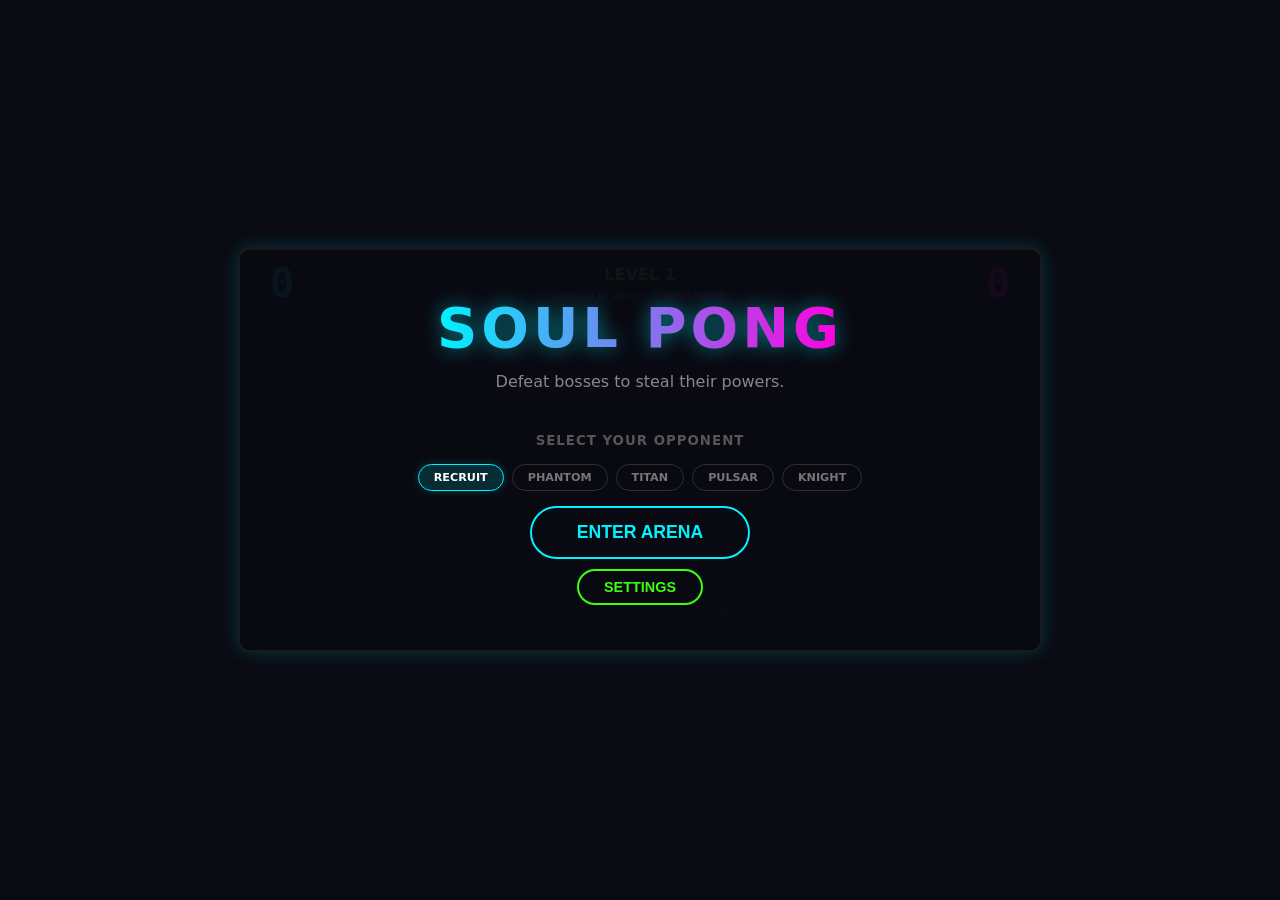
==== index.html @ a4e3a5d9 "fix: Correct unlock tiering, add homing to boss lasers, remove Gaismagorm from menu" ====
<!DOCTYPE html>
<html lang="en">
<head>
    <meta charset="UTF-8">
    <meta name="viewport" content="width=device-width, initial-scale=1.0, maximum-scale=1.0, user-scalable=no">
    <title>Neon Pong: Soul Quest</title>
    <link rel="stylesheet" href="style.css">
</head>
<body>

    <div id="game-container">
        <div id="stats-bar">
            <div class="score" style="color: var(--neon-blue)" id="p-score">0</div>
            <div id="level-info">
                <div id="level-display" style="color: var(--neon-green); font-weight: bold; text-transform: uppercase;">LEVEL 1</div>
                <div style="display: flex; gap: 8px; justify-content: center;">
                    <button class="pause-hint" onclick="togglePause()">press p to pause</button>
                    <span style="color:#444; font-size:0.7rem;">|</span>
                    <button class="pause-hint" style="color: var(--neon-pink)" onclick="toggleMuteMusic()" id="mute-btn">mute music</button>
                </div>
            </div>
            <div class="score" style="color: var(--neon-pink)" id="a-score">0</div>
        </div>

        <div id="boss-charge-bar"><div id="boss-charge-fill"></div></div>

        <div id="banner">
            <h1 id="banner-title" style="font-size: 3rem;">LEVEL UP</h1>
            <p id="banner-subtitle" style="color: var(--neon-yellow); font-weight: bold; text-transform: uppercase; letter-spacing: 1px;"></p>
        </div>

        <!-- Ability slot layout swapped to match updated Phantom (Level 2) and Titan (Level 3) progression -->
        <div id="ability-bar">
            <div id="slot-0" class="ability-slot">
                <div id="fill-0" class="cooldown-fill"></div>
                <span style="z-index: 2">E</span>
                <small style="z-index: 2">DASH</small>
                <div id="cd-text-0" style="position: absolute; top:0; left:0; width:100%; height:100%; z-index: 3; font-weight: bold; font-size: 0.85rem; color: var(--neon-yellow); display: none; background: rgba(0,0,0,0.75); align-items: center; justify-content: center;"></div>
            </div>
            <div id="slot-1" class="ability-slot">
                <div id="fill-1" class="cooldown-fill"></div>
                <span style="z-index: 2">Q</span>
                <small style="z-index: 2">BLINK</small>
                <div id="cd-text-1" style="position: absolute; top:0; left:0; width:100%; height:100%; z-index: 3; font-weight: bold; font-size: 0.85rem; color: var(--neon-yellow); display: none; background: rgba(0,0,0,0.75); align-items: center; justify-content: center;"></div>
            </div>
            <div id="slot-2" class="ability-slot">
                <div id="fill-2" class="cooldown-fill"></div>
                <span style="z-index: 2">SPACE</span>
                <small style="z-index: 2">SHIELD</small>
                <div id="cd-text-2" style="position: absolute; top:0; left:0; width:100%; height:100%; z-index: 3; font-weight: bold; font-size: 0.85rem; color: var(--neon-yellow); display: none; background: rgba(0,0,0,0.75); align-items: center; justify-content: center;"></div>
            </div>
            <div id="slot-3" class="ability-slot">
                <div id="fill-3" class="cooldown-fill"></div>
                <span style="z-index: 2">SHIFT</span>
                <small style="z-index: 2">CHRONO</small>
                <div id="cd-text-3" style="position: absolute; top:0; left:0; width:100%; height:100%; z-index: 3; font-weight: bold; font-size: 0.85rem; color: var(--neon-yellow); display: none; background: rgba(0,0,0,0.75); align-items: center; justify-content: center;"></div>
            </div>
            <div id="slot-4" class="ability-slot">
                <div id="fill-4" class="cooldown-fill"></div>
                <span style="z-index: 2">?</span>
                <small style="z-index: 2">???</small>
                <div id="cd-text-4" style="position: absolute; top:0; left:0; width:100%; height:100%; z-index: 3; font-weight: bold; font-size: 0.85rem; color: var(--neon-yellow); display: none; background: rgba(0,0,0,0.75); align-items: center; justify-content: center;"></div>
            </div>
        </div>

        <div id="start-screen" class="ui-overlay">
            <h1>SOUL PONG</h1>
            <p style="color: #888; margin-top: 10px; max-width: 400px; line-height: 1.5;">Defeat bosses to steal their powers.</p>
            
            <div style="margin-top: 20px;">
                <small style="color: #555; text-transform: uppercase; letter-spacing: 1px; font-weight: bold;">Select Your Opponent</small>
                <div class="selector-container" id="start-boss-chips">
                    <div class="level-chip active" onclick="setStartingLevel(1, this)">Recruit</div>
                    <div class="level-chip" onclick="setStartingLevel(2, this)">Phantom</div>
                    <div class="level-chip" onclick="setStartingLevel(3, this)">Titan</div>
                    <div class="level-chip" onclick="setStartingLevel(4, this)">Pulsar</div>
                    <div class="level-chip" onclick="setStartingLevel(5, this)">Knight</div>
                </div>
            </div>

            <button onclick="startGame()">Enter Arena</button>
            <button class="secondary-btn" onclick="showSettings()">Settings</button>
        </div>

        <div id="settings-screen" class="ui-overlay hidden">
            <div class="settings-modal">
                <h1 style="font-size: 1.5rem; color: var(--neon-green);">Arena Config</h1>
                
                <div class="setting-row">
                    <label>Challenge Boss:</label>
                    <select id="setting-start-level" onchange="syncLevelSelector(this.value)">
                        <option value="1">The Recruit</option>
                        <option value="2">The Phantom</option>
                        <option value="3">The Titan</option>
                        <option value="4">The Pulsar</option>
                        <option value="5">The Knight</option>
                    </select>
                </div>

                <div class="setting-row"><label>Points to Level Up:</label><input type="number" id="pts-input" value="5" min="1" max="50"></div>
                <div class="setting-desc" style="font-size: 0.7rem; color: #666; margin-top: 10px;">Performance Tuning:</div>
                <div class="setting-row"><label>Dash Speed Mult:</label><input type="range" id="dash-range" min="1.1" max="5.0" step="0.05" value="1.75"><span id="dash-val" style="width: 40px; font-size: 0.8rem;">1.75x</span></div>
                <div class="setting-desc" style="font-size: 0.7rem; color: #666; margin-top: 10px;">Boss Stats Multipliers:</div>
                <div class="setting-row"><label>Boss AI Difficulty:</label><input type="range" id="diff-range" min="0.5" max="3.0" step="0.1" value="1.0"><span id="diff-val" style="width: 30px; font-size: 0.8rem;">1.0</span></div>
                <div class="setting-row"><label>Boss Size Scale:</label><input type="range" id="size-range" min="0.5" max="2.0" step="0.1" value="1.0"><span id="size-val" style="width: 30px; font-size: 0.8rem;">1.0</span></div>
                <div class="setting-row"><label>Base Ball Speed:</label><input type="number" id="ball-speed-input" value="12" step="0.5" min="4"></div>
                
                <p style="font-size: 0.8rem; color: #555; margin-top: 10px;">Win Score: <span id="win-score-preview">25</span></p>
                <button onclick="saveSettings()">Save & Close</button>
            </div>
        </div>

        <div id="pause-screen" class="ui-overlay hidden">
            <h1>PAUSED</h1>
            <button onclick="togglePause()">Resume</button>
            <button class="secondary-btn" onclick="showSettings()">Settings</button>
            <button class="secondary-btn restart-btn" onclick="startGame()">Restart Arena</button>
        </div>

        <div id="game-over-screen" class="ui-overlay hidden">
            <h1 id="win-status">VICTORY</h1>
            <button onclick="startGame()">Play Again</button>
        </div>

        <canvas id="pong" width="1200" height="600"></canvas>
    </div>

    <script src="game.js"></script>
</body>
</html>
---- style.css ----
:root {
            --neon-blue: #00f2ff;
            --neon-pink: #ff00de;
            --neon-green: #39ff14;
            --neon-yellow: #fff01f;
            --primordial-red: #ff2e2e;
            --abyssal-purple: #6a00ff;
            --bg-dark: #0a0a12;
        }

        body {
            margin: 0;
            padding: 0;
            display: flex;
            justify-content: center;
            align-items: center;
            height: 100vh;
            background-color: var(--bg-dark);
            color: white;
            font-family: 'Segoe UI', system-ui, -apple-system, sans-serif;
            overflow: hidden;
            touch-action: none;
        }

        #game-container {
            position: relative;
            width: 95vw;
            max-width: 800px;
            aspect-ratio: 2 / 1;
            border: 2px solid rgba(255, 255, 255, 0.1);
            box-shadow: 0 0 20px rgba(0, 242, 255, 0.2);
            border-radius: 12px;
            overflow: hidden;
            background: #000;
            /* Transition only style effects to prevent canvas measurement glitches */
            transition: box-shadow 0.5s ease, border-color 0.5s ease;
        }

        canvas {
            display: block;
            width: 100%;
            height: 100%;
        }

        .ui-overlay {
            position: absolute;
            top: 0; left: 0; width: 100%; height: 100%;
            display: flex; flex-direction: column; justify-content: center; align-items: center;
            background: rgba(10, 10, 18, 0.95);
            z-index: 100;
            text-align: center;
        }

        .hidden { display: none !important; }

        h1 {
            font-size: clamp(1.5rem, 6vw, 3.5rem);
            margin: 0;
            text-transform: uppercase;
            letter-spacing: 4px;
            background: linear-gradient(to right, var(--neon-blue), var(--neon-pink));
            -webkit-background-clip: text;
            -webkit-text-fill-color: transparent;
            filter: drop-shadow(0 0 10px rgba(0, 242, 255, 0.5));
        }

        button {
            margin-top: 15px;
            padding: 14px 45px;
            font-size: 1.1rem;
            background: transparent;
            color: var(--neon-blue);
            border: 2px solid var(--neon-blue);
            border-radius: 50px;
            cursor: pointer;
            text-transform: uppercase;
            font-weight: bold;
            transition: all 0.3s ease;
        }

        button:hover {
            background: var(--neon-blue);
            color: var(--bg-dark);
            box-shadow: 0 0 20px var(--neon-blue);
        }

        .secondary-btn {
            margin-top: 10px;
            padding: 8px 25px;
            font-size: 0.9rem;
            border-color: var(--neon-green);
            color: var(--neon-green);
        }

        .secondary-btn:hover {
            background: var(--neon-green);
            color: black;
            box-shadow: 0 0 20px var(--neon-green);
        }

        .restart-btn {
            border-color: var(--primordial-red);
            color: var(--primordial-red);
        }

        #stats-bar {
            position: absolute;
            top: 10px; width: 100%;
            display: flex; justify-content: space-between;
            align-items: center;
            padding: 0 30px; box-sizing: border-box;
            z-index: 5;
        }

        .score { font-size: 2.5rem; font-weight: 900; font-family: monospace; pointer-events: none; }
        #level-info { text-align: center; pointer-events: none; }

        .pause-hint {
            background: none;
            border: none;
            color: #666;
            font-size: 0.7rem;
            text-transform: lowercase;
            cursor: pointer;
            padding: 0;
            margin-top: 5px;
            display: inline-block;
            pointer-events: all;
            transition: color 0.2s;
        }
        .pause-hint:hover { color: #999; }

        #ability-bar {
            position: absolute;
            bottom: 15px; width: 100%;
            display: flex; justify-content: center; gap: 15px;
            z-index: 5;
            pointer-events: none;
        }

        .ability-slot {
            width: 55px; height: 55px;
            background: rgba(0, 0, 0, 0.7);
            border: 2px solid rgba(255, 255, 255, 0.05);
            border-radius: 10px;
            position: relative;
            display: flex; flex-direction: column; align-items: center; justify-content: center;
            font-size: 0.65rem; color: rgba(255, 255, 255, 0.2);
            overflow: hidden;
            transition: all 0.3s;
            pointer-events: all;
        }

        .unlocked { border-color: var(--neon-blue); color: white; }
        .cooldown-fill {
            position: absolute; bottom: 0; left: 0; width: 100%;
            background: rgba(0, 242, 255, 0.4);
            height: 0%; transition: height 0.1s linear;
        }
        .active-glow { background: var(--neon-blue) !important; color: black !important; box-shadow: 0 0 20px var(--neon-blue); }

        #boss-charge-bar {
            position: absolute;
            top: 65px; right: 30px;
            width: 100px; height: 8px;
            background: rgba(255,255,255,0.1);
            border: 1px solid rgba(255,255,255,0.2);
            border-radius: 10px;
            display: none;
        }
        #boss-charge-fill {
            height: 100%; width: 0%;
            background: var(--primordial-red);
            border-radius: 10px;
            box-shadow: 0 0 10px var(--primordial-red);
            transition: width 0.3s ease;
        }

        .settings-modal {
            background: rgba(10, 10, 18, 0.95);
            border: 2px solid var(--neon-green);
            padding: 20px;
            border-radius: 15px;
            width: 90%;
            max-width: 450px;
            max-height: 85vh;
            overflow-y: auto;
        }

        .setting-row {
            display: flex;
            justify-content: space-between;
            align-items: center;
            margin: 12px 0;
            width: 100%;
        }

        .setting-row input, .setting-row select {
            width: 120px;
            background: #000;
            border: 1px solid var(--neon-green);
            color: white;
            padding: 5px;
            border-radius: 5px;
            text-align: center;
        }
        .setting-row input[type="range"] { width: 120px; }

        .selector-container {
            display: flex;
            gap: 8px;
            margin-top: 15px;
            flex-wrap: wrap;
            justify-content: center;
        }
        .level-chip {
            padding: 6px 15px;
            border: 1px solid rgba(255,255,255,0.15);
            border-radius: 20px;
            font-size: 0.7rem;
            cursor: pointer;
            transition: all 0.2s;
            color: #777;
            text-transform: uppercase;
            font-weight: bold;
        }
        .level-chip.active {
            border-color: var(--neon-blue);
            color: white;
            background: rgba(0, 242, 255, 0.15);
            box-shadow: 0 0 10px rgba(0, 242, 255, 0.2);
        }

        #banner {
            position: absolute;
            top: 35%;
            width: 100%;
            text-align: center;
            pointer-events: none;
            z-index: 50;
            transform: scale(0.8);
            opacity: 0;
            transition: all 0.5s cubic-bezier(0.175, 0.885, 0.32, 1.275);
        }
        .show-banner {
            transform: scale(1.1) !important;
            opacity: 1 !important;
        }

        /* Mobile Optimization */
        @media screen and (orientation: portrait) and (max-width: 900px) {
            #game-container {
                transform: rotate(-90deg);
                transform-origin: center center;
                width: 95vh;
                height: auto;
                aspect-ratio: 2 / 1;
                max-width: none;
            }
            .settings-modal {
                max-height: 80vw;
            }
        }
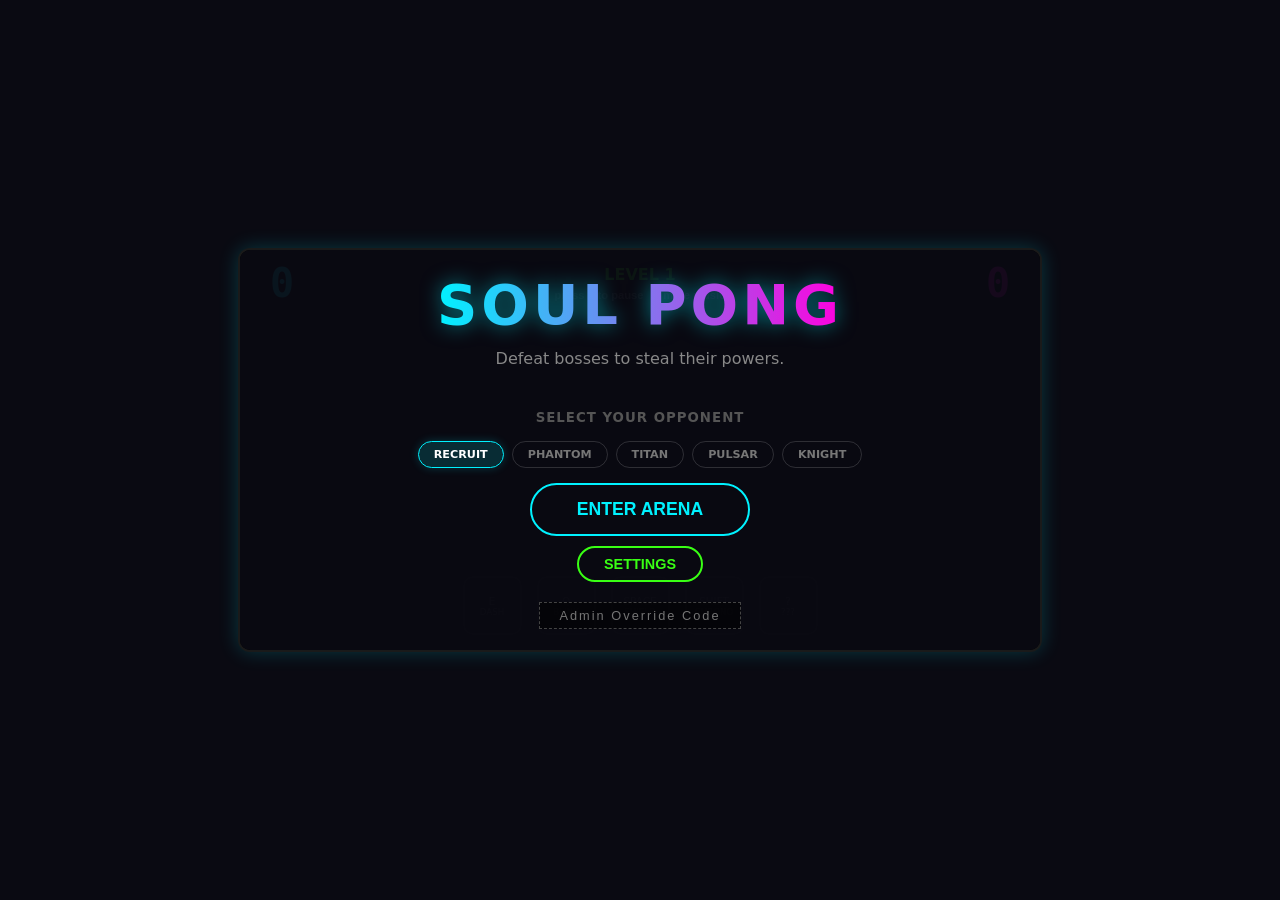
==== commit 4da30375: "feat: Add visible Admin Override Code input field to start screen" ====
--- a/index.html
+++ b/index.html
@@ -75,11 +75,15 @@
                     <div class="level-chip" onclick="setStartingLevel(3, this)">Titan</div>
                     <div class="level-chip" onclick="setStartingLevel(4, this)">Pulsar</div>
                     <div class="level-chip" onclick="setStartingLevel(5, this)">Knight</div>
+                    <div class="level-chip" id="secret-boss-chip" style="display: none; color: var(--abyssal-purple); border-color: var(--abyssal-purple); box-shadow: 0 0 10px var(--abyssal-purple);" onclick="setStartingLevel(6, this)">Admin Pass</div>
                 </div>
             </div>
 
             <button onclick="startGame()">Enter Arena</button>
             <button class="secondary-btn" onclick="showSettings()">Settings</button>
+            <div style="margin-top: 20px;">
+                <input type="password" id="secret-password-input" placeholder="Admin Override Code" style="background: rgba(0,0,0,0.5); border: 1px dashed #444; color: var(--abyssal-purple); padding: 5px 10px; outline: none; text-align: center; font-size: 0.8rem; letter-spacing: 2px; width: 180px; transition: 0.3s;" onfocus="this.style.borderColor='var(--abyssal-purple)'; this.style.boxShadow='0 0 5px var(--abyssal-purple)'" onblur="this.style.borderColor='#444'; this.style.boxShadow='none'">
+            </div>
         </div>
 
         <div id="settings-screen" class="ui-overlay hidden">
@@ -94,6 +98,7 @@
                         <option value="3">The Titan</option>
                         <option value="4">The Pulsar</option>
                         <option value="5">The Knight</option>
+                        <option value="6" id="secret-boss-option" style="display: none;">Admin Pass</option>
                     </select>
                 </div>
 
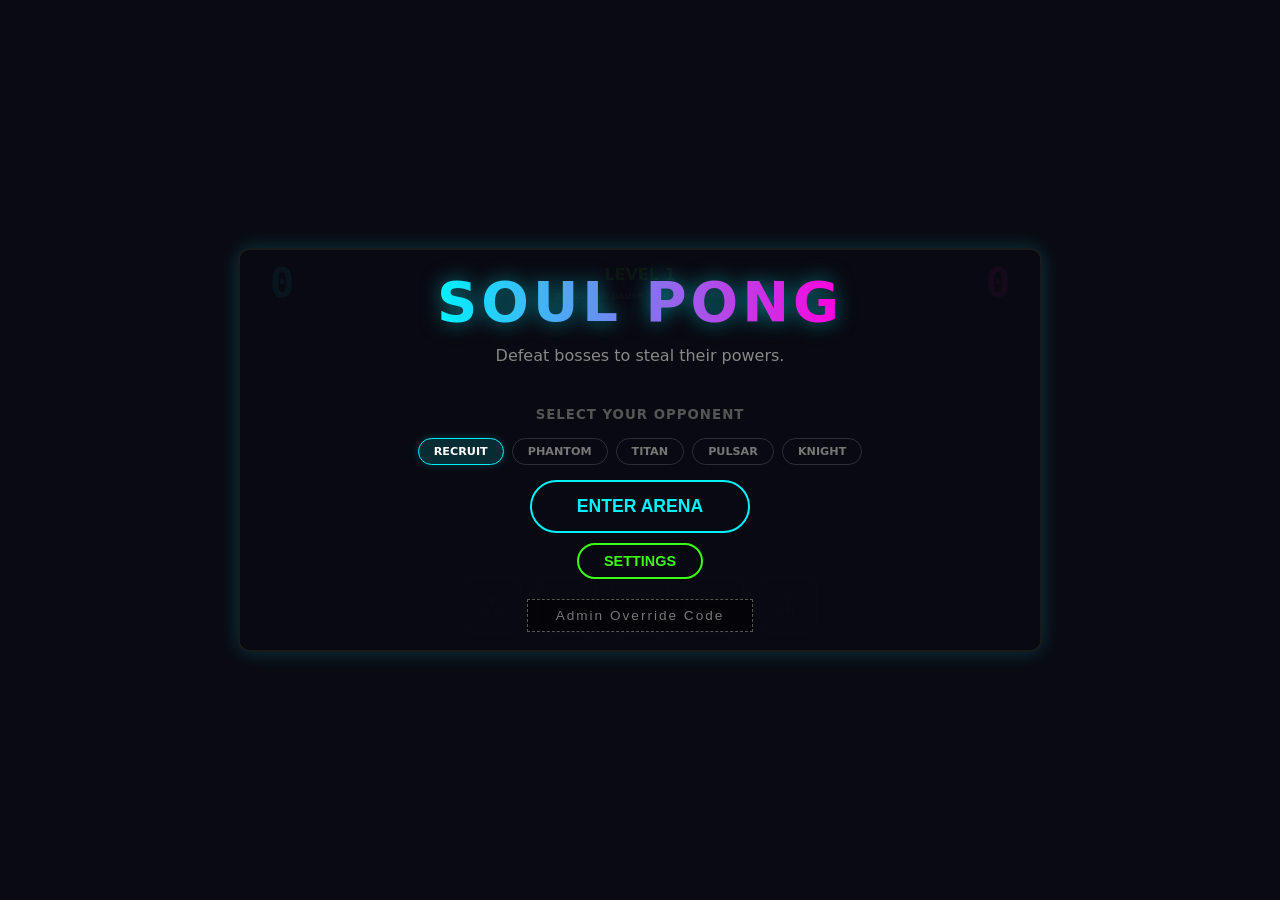
==== commit fddb3475: "feat: Added password input box to both main menu and settings, improved visibility styling" ====
--- a/index.html
+++ b/index.html
@@ -82,7 +82,7 @@
             <button onclick="startGame()">Enter Arena</button>
             <button class="secondary-btn" onclick="showSettings()">Settings</button>
             <div style="margin-top: 20px;">
-                <input type="password" id="secret-password-input" placeholder="Admin Override Code" style="background: rgba(0,0,0,0.5); border: 1px dashed #444; color: var(--abyssal-purple); padding: 5px 10px; outline: none; text-align: center; font-size: 0.8rem; letter-spacing: 2px; width: 180px; transition: 0.3s;" onfocus="this.style.borderColor='var(--abyssal-purple)'; this.style.boxShadow='0 0 5px var(--abyssal-purple)'" onblur="this.style.borderColor='#444'; this.style.boxShadow='none'">
+                <input type="password" id="secret-password-input" placeholder="Admin Override Code" style="background: rgba(0,0,0,0.5); border: 1px dashed #555; color: var(--neon-blue); padding: 8px 12px; outline: none; text-align: center; font-size: 0.85rem; letter-spacing: 2px; width: 200px; transition: 0.3s;" onfocus="this.style.borderColor='var(--neon-blue)'; this.style.boxShadow='0 0 5px var(--neon-blue)'" onblur="this.style.borderColor='#555'; this.style.boxShadow='none'">
             </div>
         </div>
 
@@ -111,6 +111,11 @@
                 <div class="setting-row"><label>Base Ball Speed:</label><input type="number" id="ball-speed-input" value="12" step="0.5" min="4"></div>
                 
                 <p style="font-size: 0.8rem; color: #555; margin-top: 10px;">Win Score: <span id="win-score-preview">25</span></p>
+                
+                <div style="margin-top: 15px; margin-bottom: 15px;">
+                    <input type="password" id="settings-secret-input" placeholder="Admin Override Code" style="background: rgba(0,0,0,0.5); border: 1px dashed #555; color: var(--neon-blue); padding: 8px 12px; outline: none; text-align: center; font-size: 0.85rem; letter-spacing: 2px; width: 200px; transition: 0.3s;" onfocus="this.style.borderColor='var(--neon-blue)'; this.style.boxShadow='0 0 5px var(--neon-blue)'" onblur="this.style.borderColor='#555'; this.style.boxShadow='none'">
+                </div>
+
                 <button onclick="saveSettings()">Save & Close</button>
             </div>
         </div>
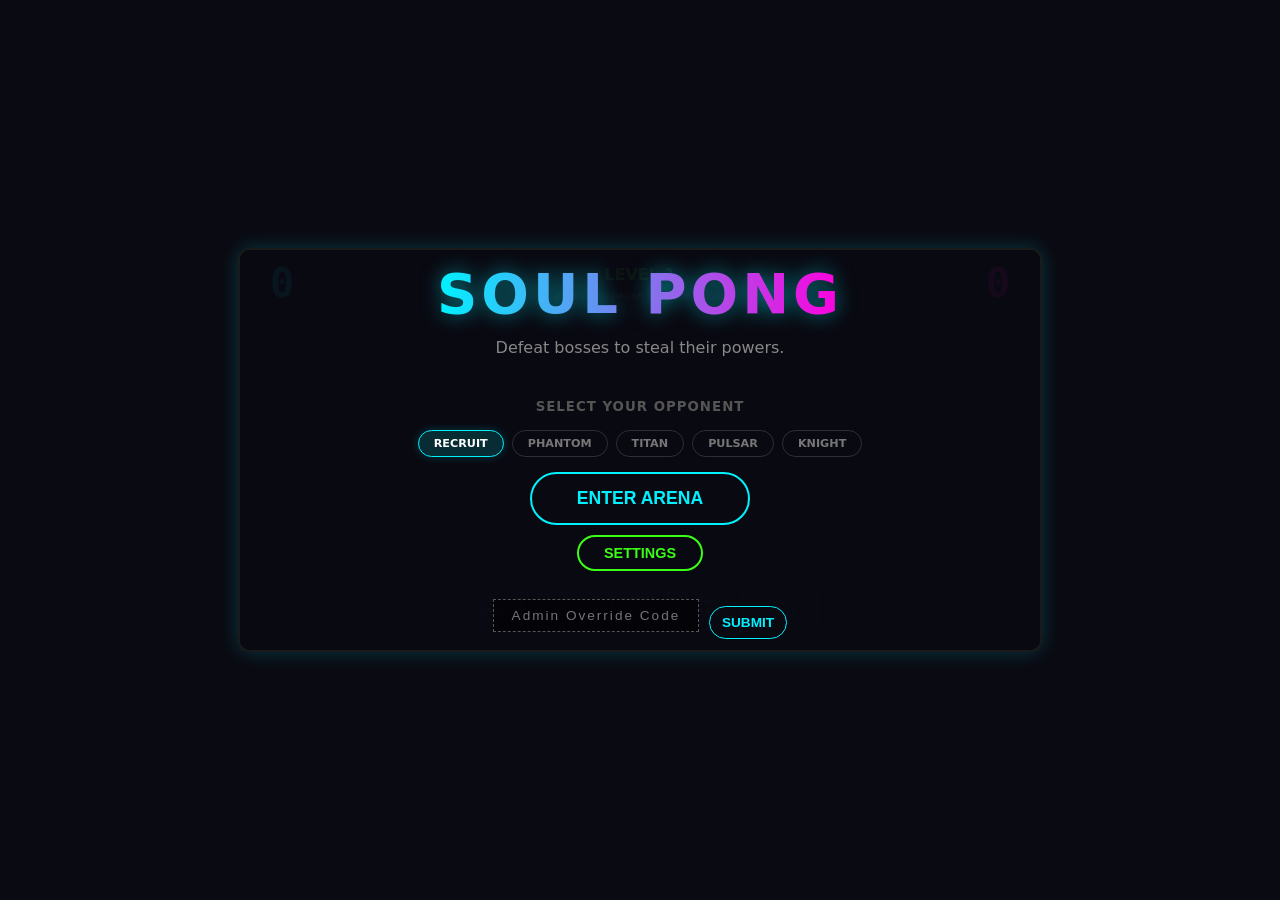
==== commit 19cd315f: "feat: Add explicit Submit button and Enter key support for Admin Pass input" ====
--- a/index.html
+++ b/index.html
@@ -81,8 +81,9 @@
 
             <button onclick="startGame()">Enter Arena</button>
             <button class="secondary-btn" onclick="showSettings()">Settings</button>
-            <div style="margin-top: 20px;">
-                <input type="password" id="secret-password-input" placeholder="Admin Override Code" style="background: rgba(0,0,0,0.5); border: 1px dashed #555; color: var(--neon-blue); padding: 8px 12px; outline: none; text-align: center; font-size: 0.85rem; letter-spacing: 2px; width: 200px; transition: 0.3s;" onfocus="this.style.borderColor='var(--neon-blue)'; this.style.boxShadow='0 0 5px var(--neon-blue)'" onblur="this.style.borderColor='#555'; this.style.boxShadow='none'">
+            <div style="margin-top: 20px; display: flex; justify-content: center; gap: 10px; align-items: center;">
+                <input type="password" id="secret-password-input" placeholder="Admin Override Code" style="background: rgba(0,0,0,0.5); border: 1px dashed #555; color: var(--neon-blue); padding: 8px 12px; outline: none; text-align: center; font-size: 0.85rem; letter-spacing: 2px; width: 180px; transition: 0.3s;" onfocus="this.style.borderColor='var(--neon-blue)'; this.style.boxShadow='0 0 5px var(--neon-blue)'" onblur="this.style.borderColor='#555'; this.style.boxShadow='none'">
+                <button onclick="checkAdminPassword()" style="padding: 8px 12px; font-size: 0.85rem; border: 1px solid var(--neon-blue); background: transparent; color: var(--neon-blue); cursor: pointer;">Submit</button>
             </div>
         </div>
 
@@ -112,8 +113,9 @@
                 
                 <p style="font-size: 0.8rem; color: #555; margin-top: 10px;">Win Score: <span id="win-score-preview">25</span></p>
                 
-                <div style="margin-top: 15px; margin-bottom: 15px;">
-                    <input type="password" id="settings-secret-input" placeholder="Admin Override Code" style="background: rgba(0,0,0,0.5); border: 1px dashed #555; color: var(--neon-blue); padding: 8px 12px; outline: none; text-align: center; font-size: 0.85rem; letter-spacing: 2px; width: 200px; transition: 0.3s;" onfocus="this.style.borderColor='var(--neon-blue)'; this.style.boxShadow='0 0 5px var(--neon-blue)'" onblur="this.style.borderColor='#555'; this.style.boxShadow='none'">
+                <div style="margin-top: 15px; margin-bottom: 15px; display: flex; justify-content: center; gap: 10px; align-items: center;">
+                    <input type="password" id="settings-secret-input" placeholder="Admin Override Code" style="background: rgba(0,0,0,0.5); border: 1px dashed #555; color: var(--neon-blue); padding: 8px 12px; outline: none; text-align: center; font-size: 0.85rem; letter-spacing: 2px; width: 180px; transition: 0.3s;" onfocus="this.style.borderColor='var(--neon-blue)'; this.style.boxShadow='0 0 5px var(--neon-blue)'" onblur="this.style.borderColor='#555'; this.style.boxShadow='none'">
+                    <button onclick="checkAdminPassword()" style="padding: 8px 12px; font-size: 0.85rem; border: 1px solid var(--neon-blue); background: transparent; color: var(--neon-blue); cursor: pointer;">Submit</button>
                 </div>
 
                 <button onclick="saveSettings()">Save & Close</button>
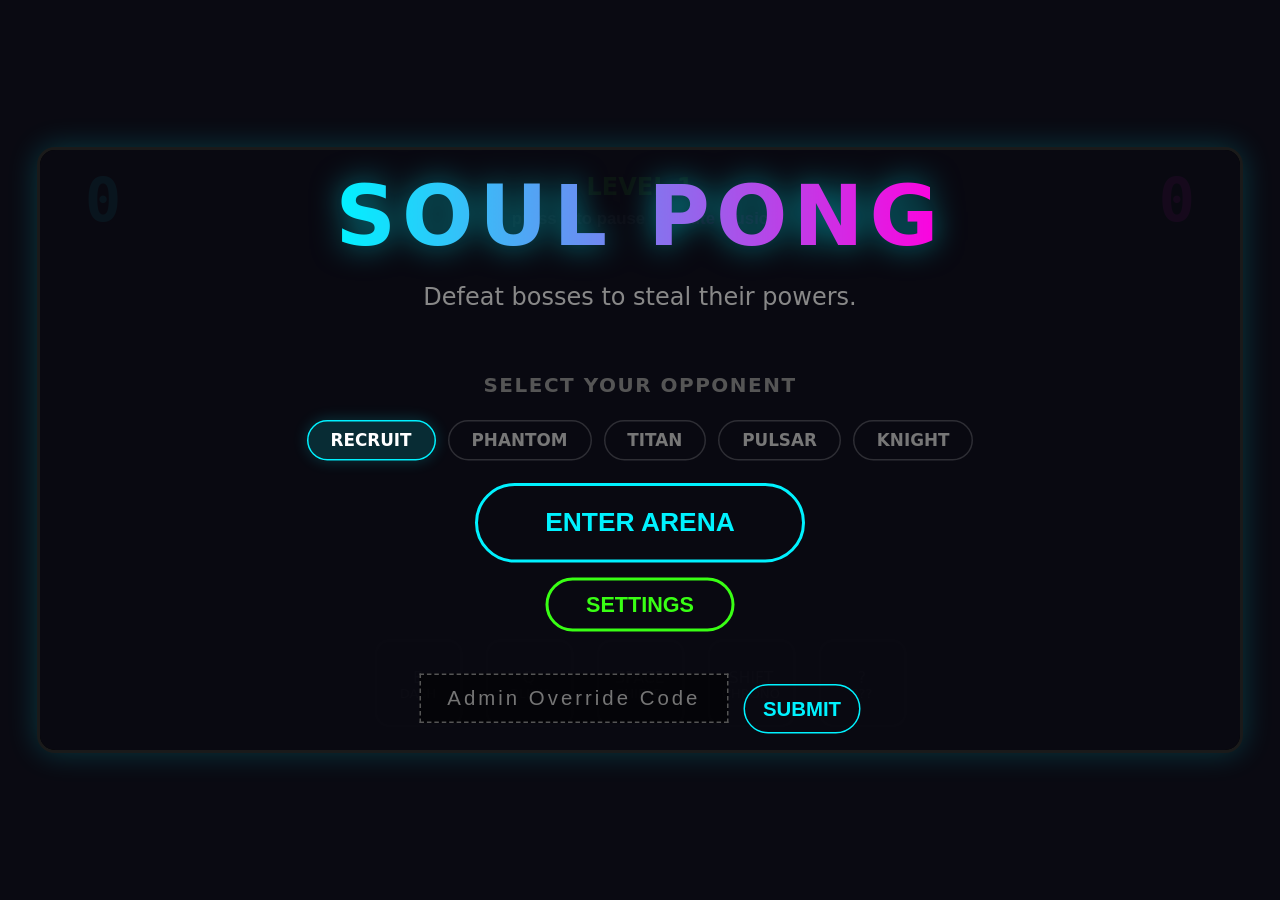
==== commit 10c2bfaa: "fix: Implemented rotate warning for portrait mode and fixed layout bugs" ====
--- a/index.html
+++ b/index.html
@@ -7,6 +7,11 @@
     <link rel="stylesheet" href="style.css">
 </head>
 <body>
+    <div id="rotate-warning">
+        <h1 style="font-size: 4rem; margin: 0; text-shadow: 0 0 20px var(--neon-blue);">🔄</h1>
+        <h2>ROTATE DEVICE</h2>
+        <p>Neon Soul Pong requires Landscape mode.</p>
+    </div>
 
     <div id="game-container">
         <div id="stats-bar">
--- a/style.css
+++ b/style.css
@@ -23,16 +23,17 @@
         }
 
         #game-container {
-            position: relative;
-            width: 95vw;
-            max-width: 800px;
-            aspect-ratio: 2 / 1;
+            position: absolute;
+            top: 50%;
+            left: 50%;
+            width: 800px;
+            height: 400px;
+            flex-shrink: 0;
             border: 2px solid rgba(255, 255, 255, 0.1);
             box-shadow: 0 0 20px rgba(0, 242, 255, 0.2);
             border-radius: 12px;
             overflow: hidden;
             background: #000;
-            /* Transition only style effects to prevent canvas measurement glitches */
             transition: box-shadow 0.5s ease, border-color 0.5s ease;
         }
 
@@ -245,18 +246,30 @@
         .show-banner {
             transform: scale(1.1) !important;
             opacity: 1 !important;
+        #rotate-warning {
+            display: none;
+            position: fixed;
+            top: 0; left: 0; width: 100vw; height: 100vh;
+            background: rgba(10, 10, 18, 0.95);
+            z-index: 9999;
+            flex-direction: column;
+            align-items: center;
+            justify-content: center;
+            text-align: center;
+            color: var(--neon-blue);
         }
 
         /* Mobile Optimization */
         @media screen and (orientation: portrait) and (max-width: 900px) {
+            #rotate-warning {
+                display: flex;
+            }
             #game-container {
-                transform: rotate(-90deg);
-                transform-origin: center center;
-                width: 95vh;
-                height: auto;
-                aspect-ratio: 2 / 1;
-                max-width: none;
+                display: none !important;
             }
+        }
+
+        @media screen and (max-width: 900px) {
             .settings-modal {
                 max-height: 80vw;
             }
